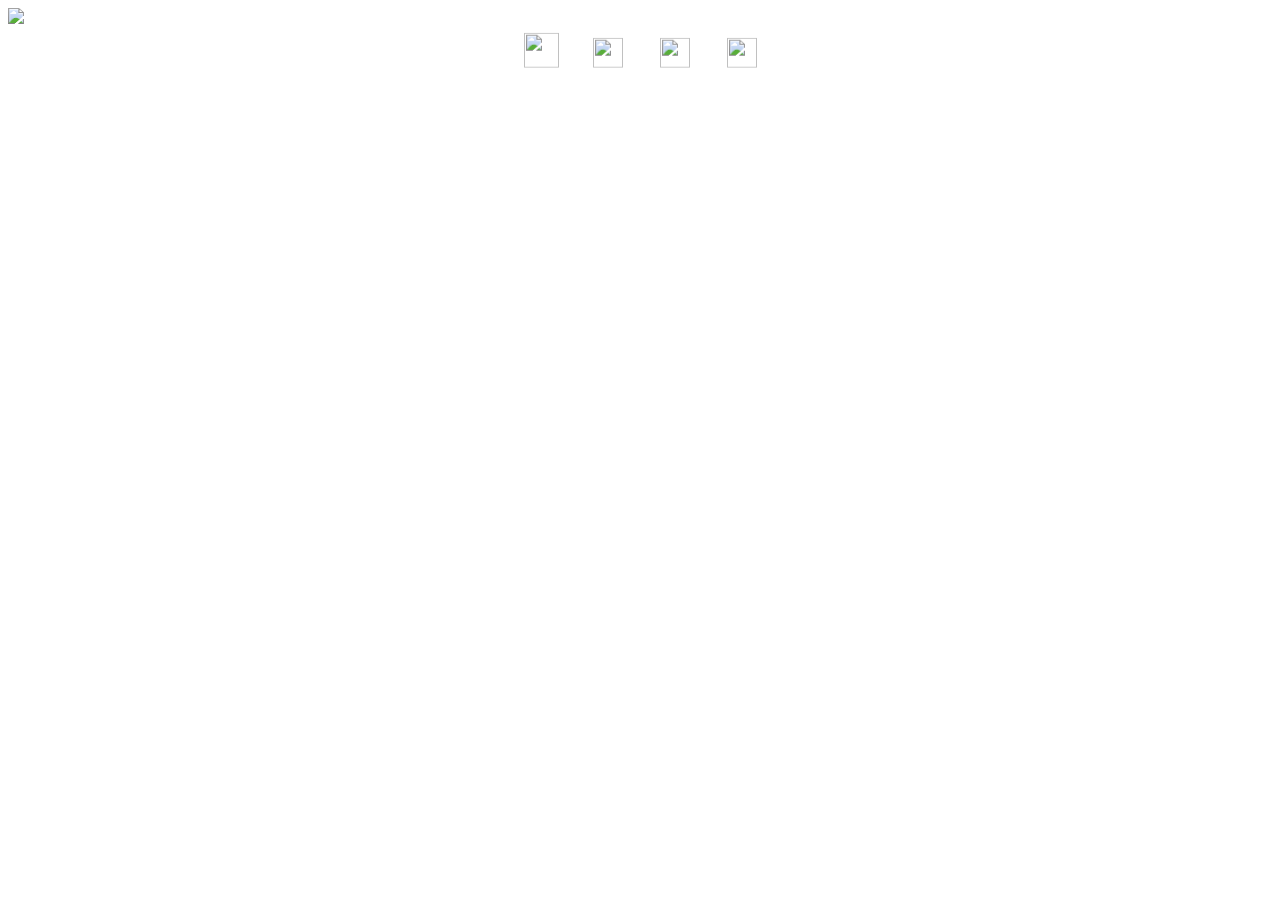
==== madjellynew.html @ 4ac8beef "Add files via upload" ====
<!doctype html>
<html>
<head>
    <meta charset="utf-8">
        <meta http-equiv="X-UA-Compatible" content="IE=edge,chrome=1">
        <title>mad jelly</title>
	<meta property="og:title" content="mad jelly"/>
        <meta name="description" content="jrjejejeje">
        <meta property="og:description" content="jrjejejeje">
	<meta property="og:url" content="https://madjelly.xyz/"/>
        <meta name="viewport" content="width=device-width, initial-scale=1">
        <link href="styles.css" rel="stylesheet" type="text/css" />
        <link rel="preconnect" href="https://fonts.googleapis.com">
        <link rel="preconnect" href="https://fonts.gstatic.com" crossorigin>
        <link rel="preconnect" href="https://fonts.googleapis.com">
        <link rel="icon" type="image/jpeg" href="madjelly.jpeg">
        <meta property="og:image" content="madjelly.jpeg" />
<link rel="preconnect" href="https://fonts.gstatic.com" crossorigin>
<link href="https://fonts.googleapis.com/css2?family=Poppins:ital,wght@0,100;0,200;0,300;0,400;0,500;0,600;0,700;0,800;0,900;1,100;1,200;1,300;1,400;1,500;1,600;1,700;1,800;1,900&display=swap" rel="stylesheet">
</head>
<body>
    <audio id="myAudio">
        <source src="vinesfx.mp3" type="audio/mpeg">
        Your browser does not support the audio element.
      </audio>
        <img src="you.png" class="you">
        <p></p>
        <p></p>
        <div class="buttongroup">
                <div class="buttoncenter">
        <a href="https://discord.gg/2RryS67F">
            <button id=discord>
                <img src="discordicon.png" width="35px" height="35px">
            </button>
        </a>
        <a href="https://www.roblox.com/users/2650929860/profile">
            <button id=roblox>
                <img src="robloxicon.png" width="30px" height="30px">
            </button>
        </a>
        <a href="https://twitter.com/madjellytwo">
            <button id=twitter>
                <img src="twittericon.png" width="30px" height="30px">
            </button>
        </a>
        </a>
        <a href="https://github.com/madjellyy/madjellyy.github.io/">
            <button id=github>
                <img src="githubicon.png" width="30px" height="30px">
            </button>
        </a>
        <script src="audio.js"></script>
</body>
</html>
---- styles.css ----
.avatar {
    height: 120px;
    width: 120px;
    padding-left: 20px;
    padding-top: 40px;
    padding-bottom: 20px;
    display: block;
    margin-left: auto;
    margin-right: auto;
}


  .madjelly {
    font-family: "Poppins", sans-serif;
    font-weight: 600;
    font-style: normal;
    text-align: center;
    color: white;
    font-size: 30px;
    padding-bottom: 5px;
    text-shadow: 
        -1px -1px 0 #000,  
         1px -1px 0 #000,
        -1px  1px 0 #000,
         1px  1px 0 #000;
}



.smallertextlmao {
font-family: "Poppins", sans-serif;
font-weight: 600;
font-style: normal;
text-align: center;
color: white;
font-size: 15px;
text-shadow: 
        -1px -1px 0 #000,  
         1px -1px 0 #000,
        -1px  1px 0 #000,
         1px  1px 0 #000;
} 

button {
    font-family: "Poppins", sans-serif;
    font-weight: 800;
    font-style: normal;
    width: 60px;
    height: 60px;
    border-radius: 15px;
    background: none;
    color: white;
    transition: 0.3s;
    margin-left: 3px;
    margin-bottom: 400px;
    background-color: none;
    border: none;
}

button:hover {

    cursor: pointer;
}

.buttoncenter {
    margin: 0;
    position: absolute;
    left: 50%;
    -ms-transform: translate(-50%, -50%);
    transform: translate(-50%, -50%);
    padding-top: 420px;
}

a:link {
    text-decoration: none;
    color: white
}

a:visited {
    text-decoration: none;
    color: white
}

a:hover {
    text-decoration: none;
    color: white
}

a:active {
    text-decoration: none;
    color: white
}



.background-image {
    position: fixed;
    top: 0;
    left: 0;
    width: 100%;
    height: 100%;
    background-size: cover;
    background-position: center;
    z-index: -5
}
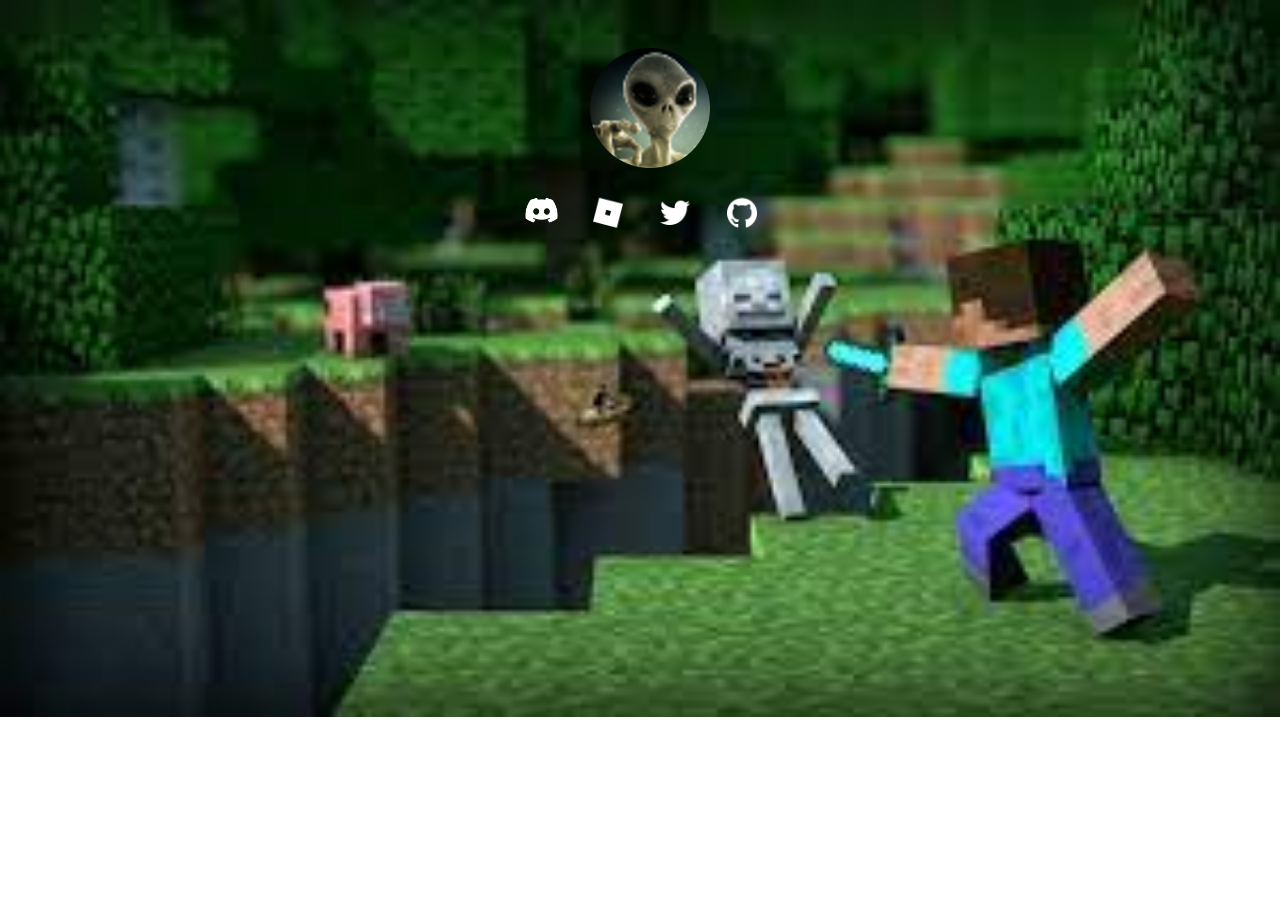
==== commit 3fb89e8b: "Update madjellynew.html" ====
--- a/madjellynew.html
+++ b/madjellynew.html
@@ -51,4 +51,4 @@
         </a>
         <script src="audio.js"></script>
 </body>
-</html>+</html>
--- a/styles.css
+++ b/styles.css
@@ -1,6 +1,10 @@
+html {
+    background-image: url("ow6unus1l7c71.jpg");
+    background-size: cover;
+    background-repeat: no-repeat;
+}
 
-
-.avatar {
+.you {
     height: 120px;
     width: 120px;
     padding-left: 20px;
@@ -10,38 +14,6 @@
     margin-left: auto;
     margin-right: auto;
 }
-
-
-  .madjelly {
-    font-family: "Poppins", sans-serif;
-    font-weight: 600;
-    font-style: normal;
-    text-align: center;
-    color: white;
-    font-size: 30px;
-    padding-bottom: 5px;
-    text-shadow: 
-        -1px -1px 0 #000,  
-         1px -1px 0 #000,
-        -1px  1px 0 #000,
-         1px  1px 0 #000;
-}
-
-
-
-.smallertextlmao {
-font-family: "Poppins", sans-serif;
-font-weight: 600;
-font-style: normal;
-text-align: center;
-color: white;
-font-size: 15px;
-text-shadow: 
-        -1px -1px 0 #000,  
-         1px -1px 0 #000,
-        -1px  1px 0 #000,
-         1px  1px 0 #000;
-} 
 
 button {
     font-family: "Poppins", sans-serif;
@@ -91,17 +63,4 @@
 a:active {
     text-decoration: none;
     color: white
-}
-
-
-
-.background-image {
-    position: fixed;
-    top: 0;
-    left: 0;
-    width: 100%;
-    height: 100%;
-    background-size: cover;
-    background-position: center;
-    z-index: -5
-}
+}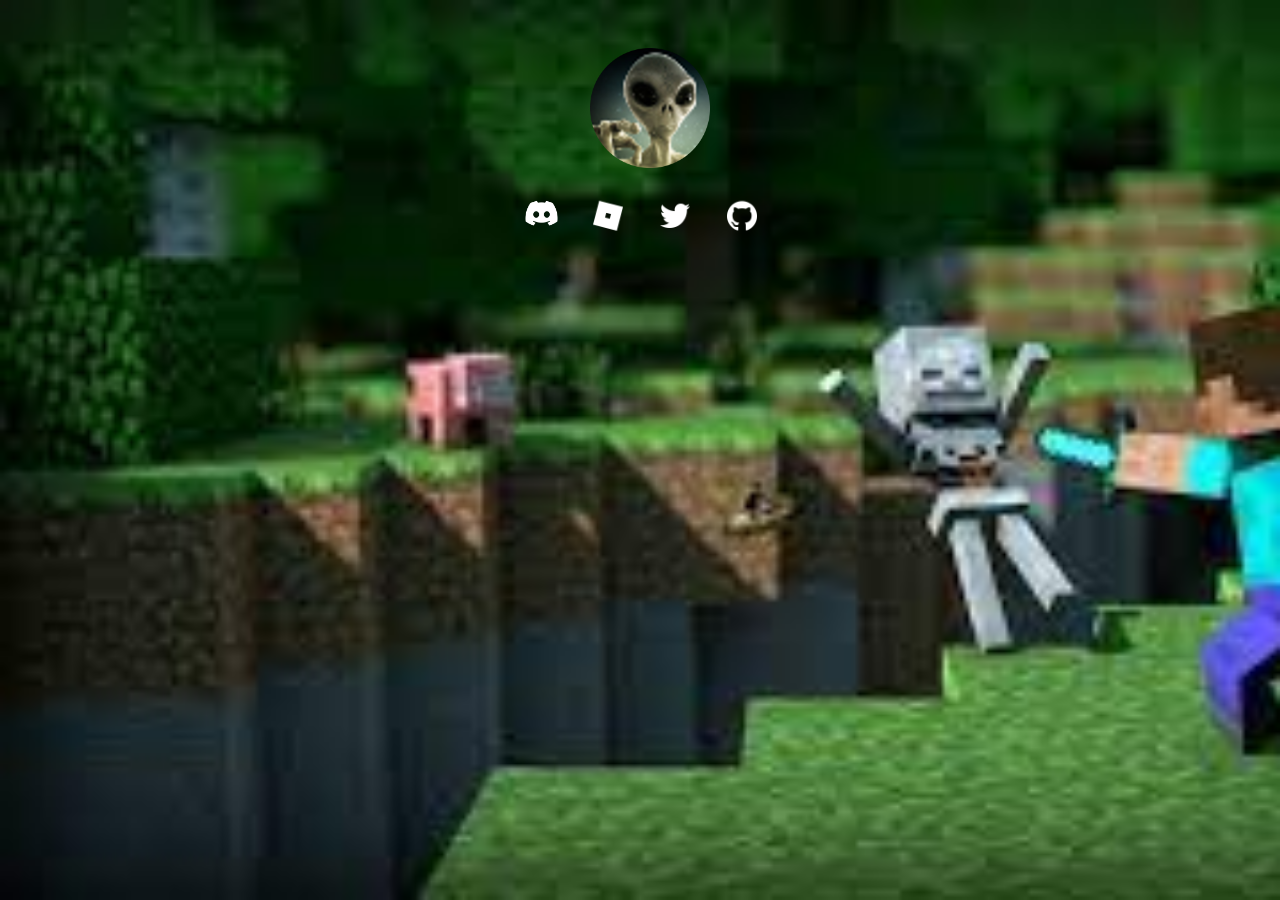
==== commit f21405b2: "Update madjellynew.html" ====
--- a/madjellynew.html
+++ b/madjellynew.html
@@ -1,4 +1,4 @@
-<!doctype html>
+<!doctype html ttt>
 <html>
 <head>
     <meta charset="utf-8">
--- a/styles.css
+++ b/styles.css
@@ -63,4 +63,4 @@
 a:active {
     text-decoration: none;
     color: white
-}+}
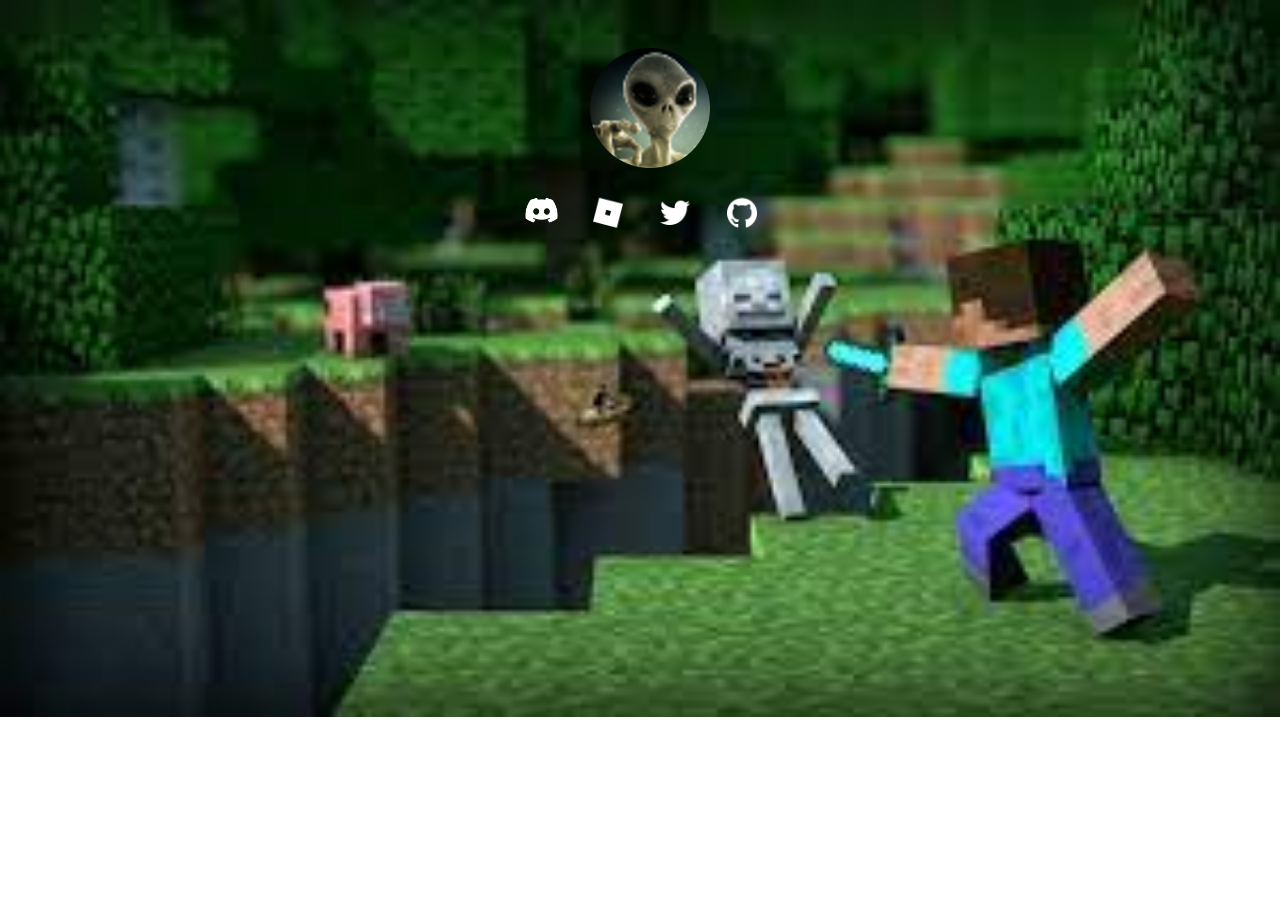
==== commit 681fd870: "Add files via upload" ====
--- a/madjellynew.html
+++ b/madjellynew.html
@@ -1,4 +1,4 @@
-<!doctype html ttt>
+<!doctype html>
 <html>
 <head>
     <meta charset="utf-8">
@@ -51,4 +51,4 @@
         </a>
         <script src="audio.js"></script>
 </body>
-</html>
+</html>--- a/styles.css
+++ b/styles.css
@@ -63,4 +63,4 @@
 a:active {
     text-decoration: none;
     color: white
-}
+}